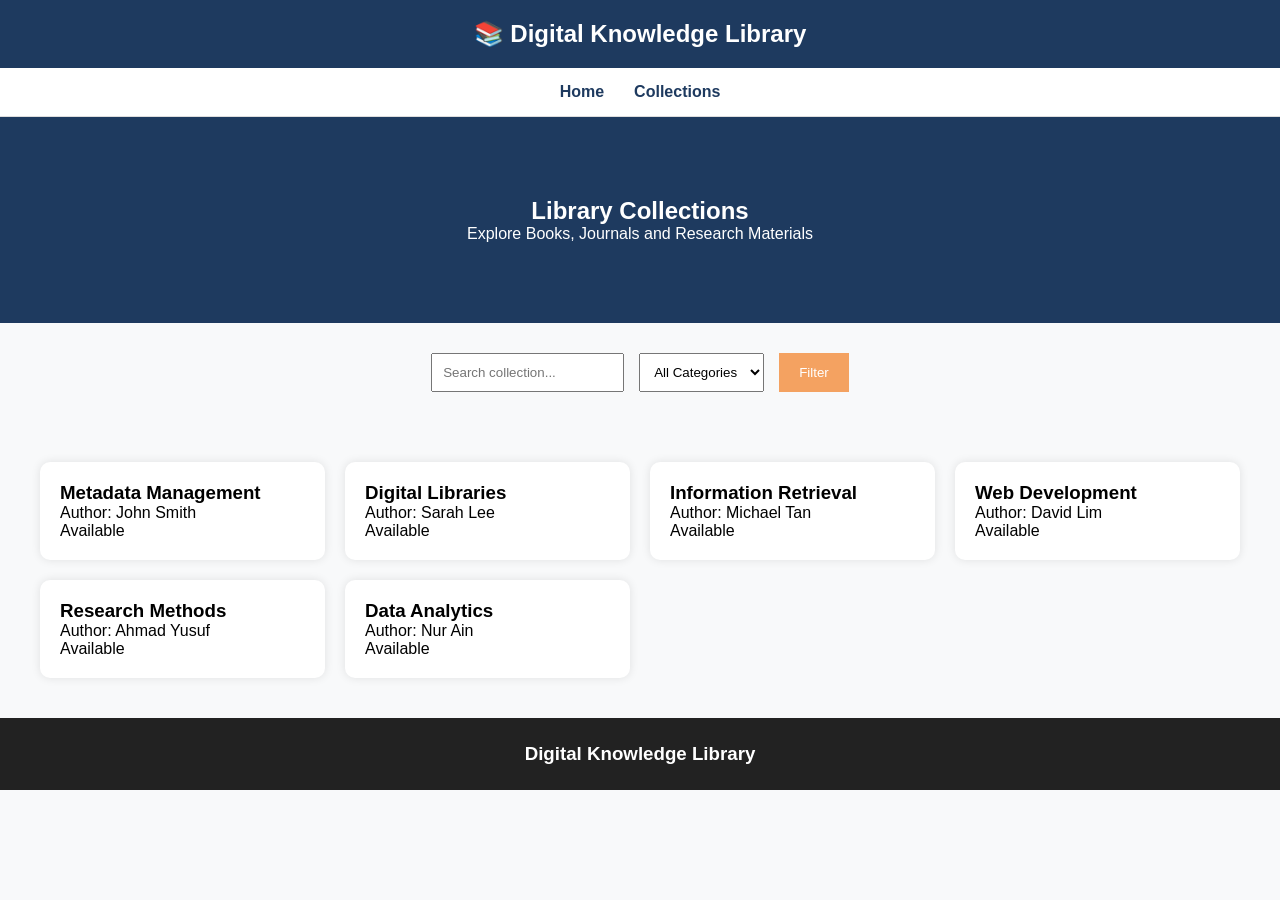
==== collections.html @ 7503544c "Add files via upload" ====
<!DOCTYPE html>
<html lang="en">
<head>
<meta charset="UTF-8">
<meta name="viewport"
content="width=device-width, initial-scale=1.0">
<title>Collections</title>
<link rel="stylesheet" href="style.css">
</head>
<body>

<header>
    <div class="top-bar">
        <h2>📚 Digital Knowledge Library</h2>
    </div>

    <nav>
        <a href="index.html">Home</a>
        <a href="collections.html">Collections</a>
    </nav>
</header>

<section class="collection-banner">
    <h1>Library Collections</h1>
    <p>Explore Books, Journals and Research Materials</p>
</section>

<section class="search-filter">

<input type="text"
placeholder="Search collection...">

<select>
<option>All Categories</option>
<option>Books</option>
<option>Journals</option>
<option>Thesis</option>
<option>E-Books</option>
</select>

<button>Filter</button>

</section>

<section class="books">

<div class="book-card">
<h3>Metadata Management</h3>
<p>Author: John Smith</p>
<p>Available</p>
</div>

<div class="book-card">
<h3>Digital Libraries</h3>
<p>Author: Sarah Lee</p>
<p>Available</p>
</div>

<div class="book-card">
<h3>Information Retrieval</h3>
<p>Author: Michael Tan</p>
<p>Available</p>
</div>

<div class="book-card">
<h3>Web Development</h3>
<p>Author: David Lim</p>
<p>Available</p>
</div>

<div class="book-card">
<h3>Research Methods</h3>
<p>Author: Ahmad Yusuf</p>
<p>Available</p>
</div>

<div class="book-card">
<h3>Data Analytics</h3>
<p>Author: Nur Ain</p>
<p>Available</p>
</div>

</section>

<footer>
<h3>Digital Knowledge Library</h3>
</footer>

</body>
</html>
---- style.css ----
*{
margin:0;
padding:0;
box-sizing:border-box;
font-family:Arial, sans-serif;
}

body{
background:#f8f9fa;
}

.top-bar{
background:#1e3a5f;
color:white;
padding:20px;
text-align:center;
}

nav{
display:flex;
justify-content:center;
gap:30px;
background:white;
padding:15px;
border-bottom:1px solid #ddd;
}

nav a{
text-decoration:none;
color:#1e3a5f;
font-weight:bold;
}

.hero{
height:450px;
background:url('https://images.unsplash.com/photo-1521587760476-6c12a4b040da')
center/cover;
display:flex;
justify-content:center;
align-items:center;
}

.search-box{
background:white;
padding:40px;
width:70%;
text-align:center;
box-shadow:0 0 15px rgba(0,0,0,0.2);
}

.search-box h1{
margin-bottom:20px;
}

.search-area{
display:flex;
gap:10px;
}

.search-area input{
flex:1;
padding:12px;
}

.search-area button{
padding:12px 30px;
background:#f4a261;
border:none;
color:white;
cursor:pointer;
}

.quick-links{
display:grid;
grid-template-columns:repeat(auto-fit,minmax(150px,1fr));
gap:20px;
padding:50px;
}

.card{
background:white;
text-align:center;
padding:30px;
border-radius:10px;
box-shadow:0 0 10px rgba(0,0,0,.1);
}

.card i{
font-size:40px;
margin-bottom:15px;
color:#1e3a5f;
}

.content{
display:grid;
grid-template-columns:2fr 1fr;
gap:30px;
padding:50px;
}

.news-card{
background:white;
padding:20px;
margin-top:20px;
box-shadow:0 0 10px rgba(0,0,0,.1);
}

.event{
background:white;
padding:15px;
margin-top:15px;
box-shadow:0 0 10px rgba(0,0,0,.1);
}

.event span{
display:block;
font-weight:bold;
color:#f4a261;
}

.stats{
background:#1e3a5f;
color:white;
display:grid;
grid-template-columns:repeat(4,1fr);
text-align:center;
padding:50px;
}

footer{
background:#222;
color:white;
text-align:center;
padding:25px;
}

.collection-banner{
background:#1e3a5f;
color:white;
text-align:center;
padding:80px;
}

.search-filter{
display:flex;
justify-content:center;
gap:15px;
padding:30px;
}

.search-filter input,
.search-filter select{
padding:10px;
}

.search-filter button{
background:#f4a261;
border:none;
padding:10px 20px;
color:white;
}

.books{
padding:40px;
display:grid;
grid-template-columns:repeat(auto-fit,minmax(250px,1fr));
gap:20px;
}

.book-card{
background:white;
padding:20px;
border-radius:10px;
box-shadow:0 0 10px rgba(0,0,0,.1);
}

@media(max-width:768px){

.content{
grid-template-columns:1fr;
}

.stats{
grid-template-columns:1fr 1fr;
}

.search-area{
flex-direction:column;
}

.search-filter{
flex-direction:column;
}

}
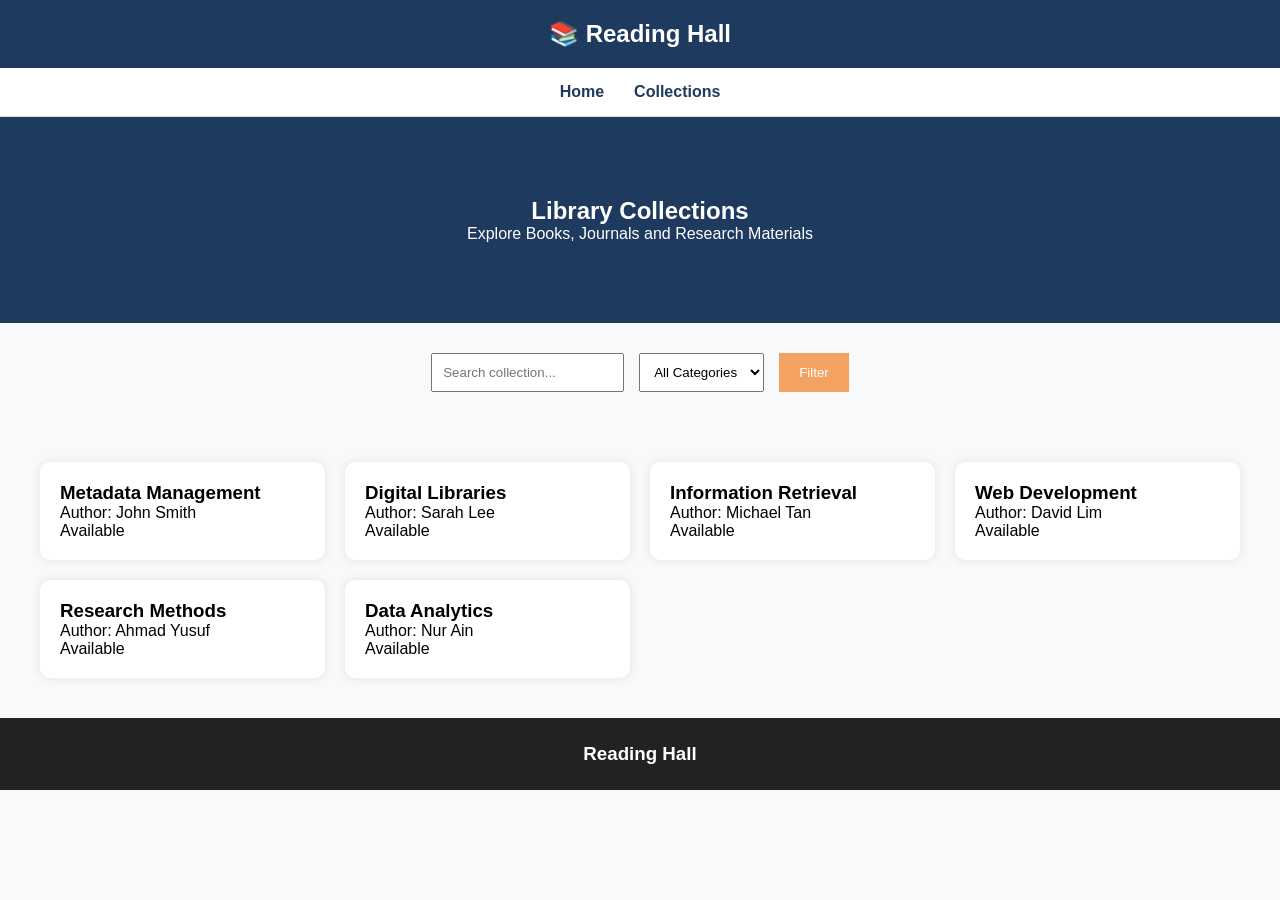
==== commit 64b55081: "Update collections.html" ====
--- a/collections.html
+++ b/collections.html
@@ -7,11 +7,24 @@
 <title>Collections</title>
 <link rel="stylesheet" href="style.css">
 </head>
+<!--Start of Tawk.to Script-->
+<script type="text/javascript">
+var Tawk_API=Tawk_API||{}, Tawk_LoadStart=new Date();
+(function(){
+var s1=document.createElement("script"),s0=document.getElementsByTagName("script")[0];
+s1.async=true;
+s1.src='https://embed.tawk.to/6a339ca7ae37521d4554b426/1jrcpnsod';
+s1.charset='UTF-8';
+s1.setAttribute('crossorigin','*');
+s0.parentNode.insertBefore(s1,s0);
+})();
+</script>
+<!--End of Tawk.to Script-->
 <body>
 
 <header>
     <div class="top-bar">
-        <h2>📚 Digital Knowledge Library</h2>
+        <h2>📚 Reading Hall</h2>
     </div>
 
     <nav>
@@ -83,8 +96,8 @@
 </section>
 
 <footer>
-<h3>Digital Knowledge Library</h3>
+<h3>Reading Hall</h3>
 </footer>
 
 </body>
-</html>+</html>
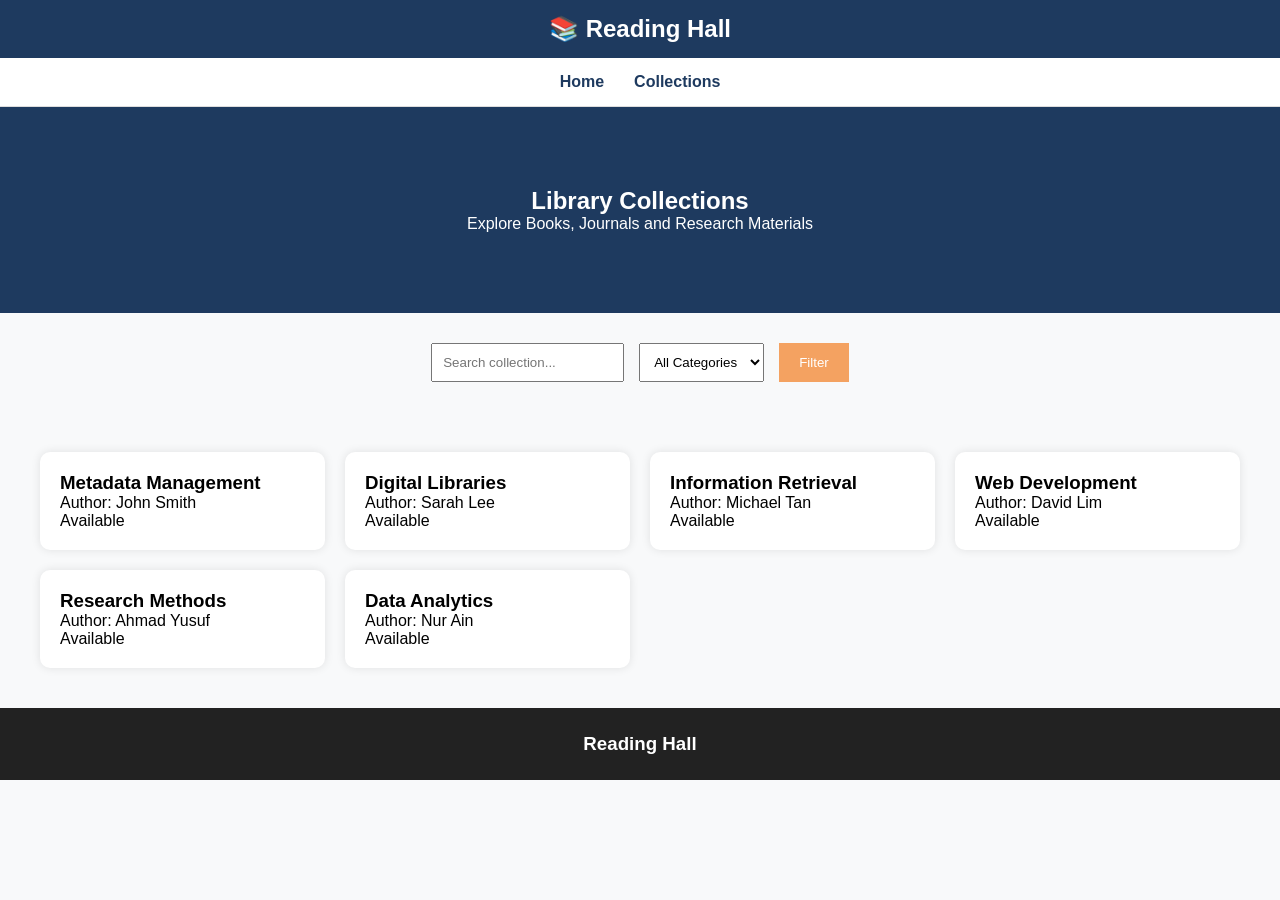
==== commit 9132c4f0: "Update collections.html" ====
--- a/style.css
+++ b/style.css
@@ -192,4 +192,30 @@
 flex-direction:column;
 }
 
+}
+.top-bar{
+    background:#1e3a5f;
+    padding:15px 0;
+}
+
+.logo-container{
+    display:flex;
+    flex-direction:column; /* logo di atas teks */
+    align-items:center;
+    justify-content:center;
+}
+
+.logo-container img{
+    width: 150px;px;      /* besarkan sedikit */
+    height: 150px;px;
+    border-radius:50%; /* jadikan bulat */
+    object-fit:cover;
+    margin-bottom:8px;
+}
+
+.logo-container h2{
+    color:white;
+    font-size:20px;
+    font-weight:bold;
+    margin:0;
 }
